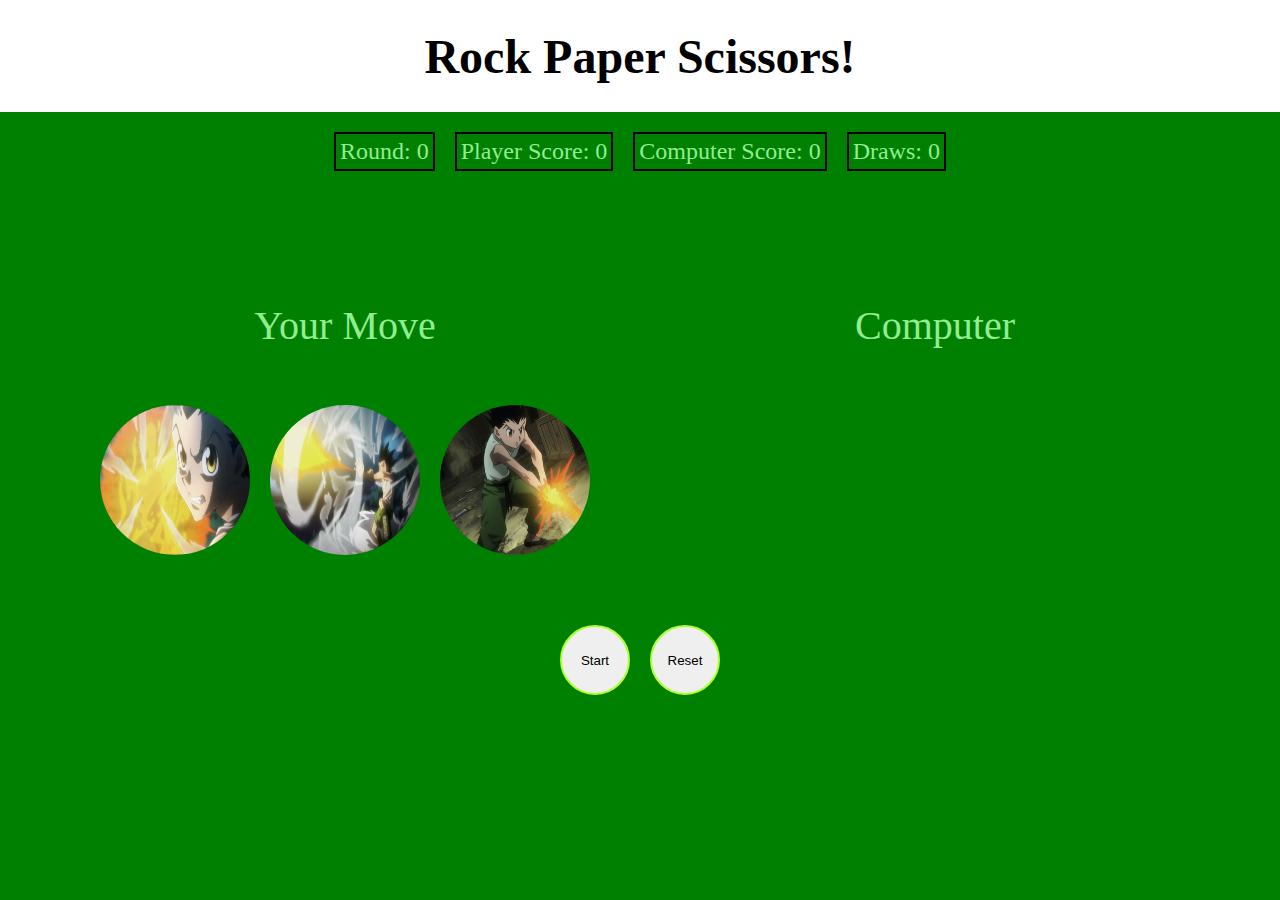
==== index.html @ 95202df3 "Rename html file" ====
<!DOCTYPE html>
<html lang="en">
    <head>
        <meta charset="UTF-8">
        <title>Rock Paper Scissors Game</title>
        <link rel ="stylesheet" href="style.css">
        <script src="index.js" defer></script>
    </head>
    <body>
        <div class="flex-container">
            <header class="header-box">
                <div class="title">
                    <h1>Rock Paper Scissors!</h1>
                </div>
            </header>
            <div class="scoreboard">
                <p class="scoreRound">Round: <span id="round">0</span></p>
                <p class="scorePlayer">Player Score: <span id="playerScore">0</span></p>
                <p class="scoreComputer">Computer Score: <span id="computerScore">0</span></p>
                <p class="scoreDraws">Draws: <span id="draws">0</span></p>
            </div>
            <div class="result">
                <p id="resultText">test</p>
            </div>
            <div class="selections">
                <div class="selection0">
                    <div class="header">Your Move</div>
                    <div class="choice">
                        <img src="/images/gon-rock.jpeg" alt="rock" id="rock" height=150px width=150px>
                        <img src="/images/gon-paper.jpeg" alt="paper" id="paper" height=150px width=150px>
                        <img src="/images/gon-scissor.jpg" alt="scissor" id="scissor" height=150px width=150px>
                    </div>
                </div>
                <div class="selection1">
                    <div class="header">Computer</div>
                    <div class="compImage">
                        <img src="/images/gon-scissor.jpg" alt="scissor" id="compImage" height=150px width=150px>
                    </div>
                </div>
            </div>
            <div class="gameOptions">
                <button id="startGame">Start</button>
                <button id="resetGame">Reset</button>
            </div>
        </div>
    </body>
</html>
---- style.css ----
* {
    margin: 0;
    padding: 0;
    box-sizing: border-box;
}
@font-face {
    font-family: MsMincho;
    src: url(fonts/MSMINCHO.TTF)
}

body {
    background-color: green;
    font-family: MsMincho;
    color: black;
}


.flex-container {
    display: flex;
    flex-direction: column;
    align-items: center;
    justify-content: center;
}

h1 {
    font-size: 3rem;
}

.header-box {
    width: 100%;
    height: 7rem;
    background-color: white;
    display: flex;
    align-items: center;
    justify-content: center;
}

.scoreboard {
    display: flex;
    font-size: 1.5rem;
    padding: 20px;
    gap: 20px;
}

.scoreRound, .scorePlayer, .scoreComputer, .scoreDraws {
    border: 2px solid black;
    padding: 4px;
    color: lightgreen;
}

.result {
    visibility: hidden;
}

#resultText {
    font-size: 2rem; 
}

.selections {
    display: flex;
    flex-direction: row;
    align-items: center;
    width: 100%;
    padding: 50px;
}

.selection0, .selection1 {
    width: 50%;
}

.header {
    padding: 1.5rem;
    text-align: center;
    font-size: 2.5rem;
    margin-bottom: 2rem;
    color: lightgreen
}

.choice {
    display: flex;
    align-items: center;
    justify-content: center;
    gap: 20px;
    flex-wrap: wrap;
}

.compImage {
    display: flex;
    align-items: center;
    justify-content: center;
}

#compImage {
    visibility: hidden;
}

.gameOptions {
    display: flex;
    padding: 20px;
    gap: 20px;
}

img {
    border-radius: 50%;
}

#rock, #paper, #scissor {
    cursor: pointer;
}

button {
    height: 70px;
    width: 70px;
    cursor: pointer;
    border-radius: 50%;
    border-style: solid;
    border-color: greenyellow;
    opacity: 1;
    transition: 0.3s;
}

button:hover {opacity: 0.6;}
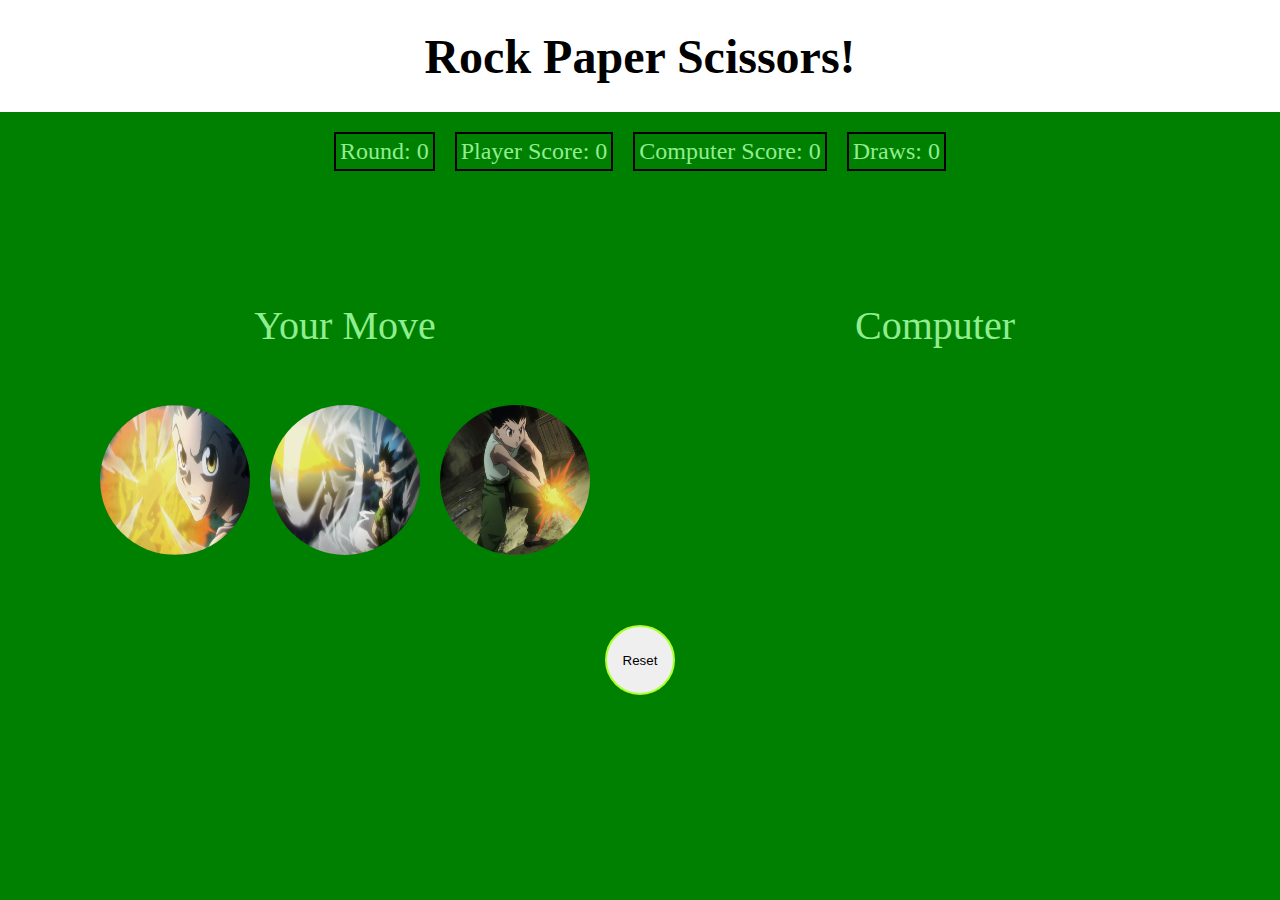
==== commit ed41c977: "Remove startBtn" ====
--- a/index.html
+++ b/index.html
@@ -39,7 +39,7 @@
                 </div>
             </div>
             <div class="gameOptions">
-                <button id="startGame">Start</button>
+                <!--<button id="startGame">Start</button>-->
                 <button id="resetGame">Reset</button>
             </div>
         </div>
